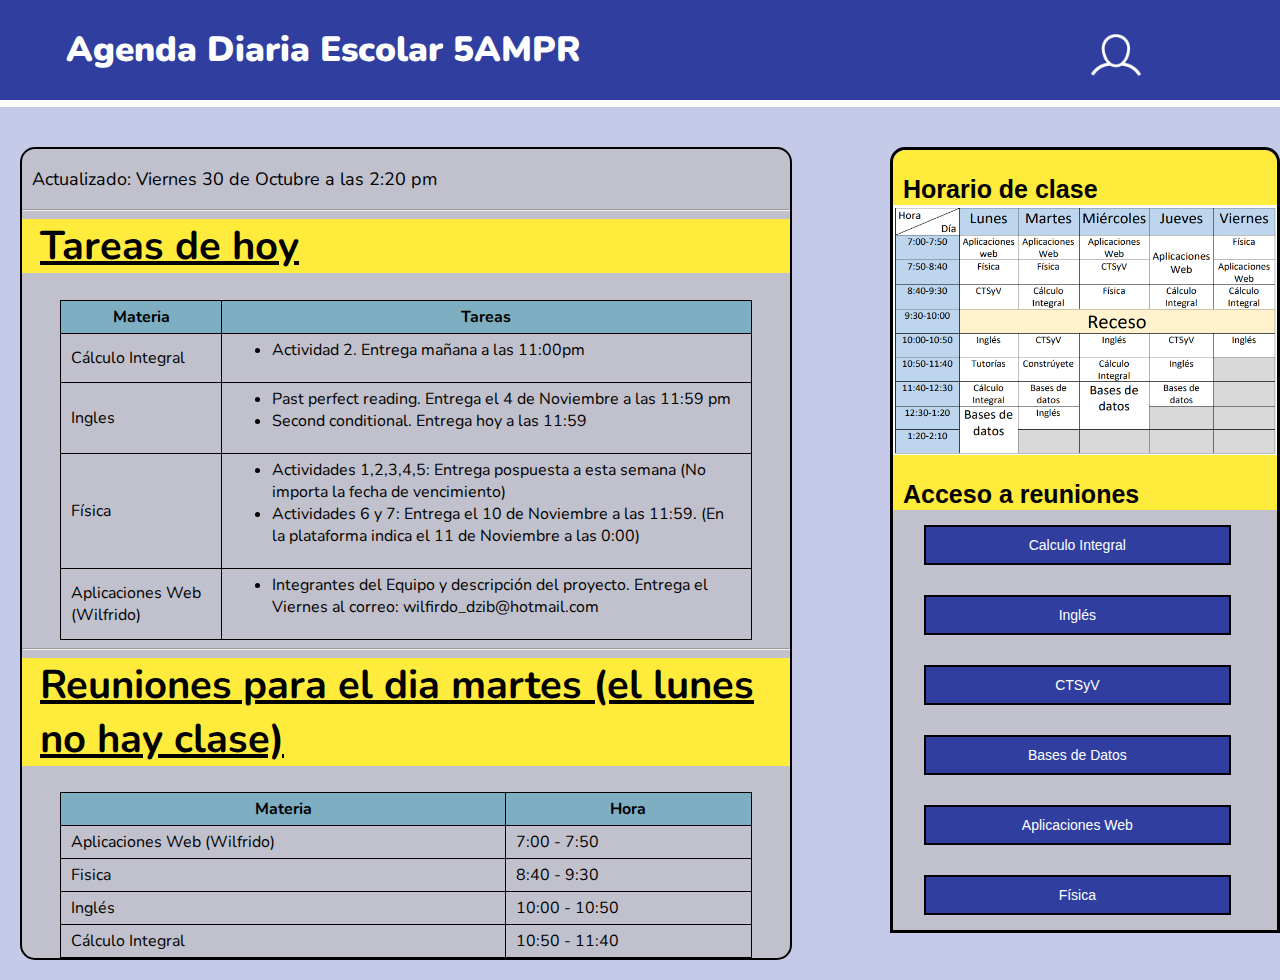
==== index.html @ 918d9d19 "Commit inicial" ====
<html>
    <head>
        <title>Agenda de clases</title>
        <meta charset="utf-8"/>
        <meta name="viewport" content="width=device-width, initial-scale=1"/>
        <link rel="stylesheet" href="css/estilos.css">
        <link rel="stylesheet" href="css/responsive.css"/>
    </head>

    <body>

        <div id="menu">
            <ul class="nav-links">
                <li>Opción 1</li>
                <li>Opción 2</li>
                <li>Opción 3</li>
                <li>Opción 4</li>

            </ul>
        </div>
        
        <div class="cabecera">
            <h1>Agenda Diaria Escolar 5AMPR</h1><br/>
            <div id="opciones"><a href="registro.html"><img src="src/usuario.png"/></a></div>
        </div>

        <section>
            <div class="tabla">
                <p id="hora-actualizacion">Actualizado: Viernes 30 de Octubre a las 2:20 pm</p>
                <hr/>
                <h1 id="tarea">Tareas de hoy</h1>

                <table>
                    <thead>
                        <tr>
                            <th>Materia</th>
                            <th>Tareas</th>
                        </tr>
                    </thead>

                    <tbody>
                        <tr>
                            <td data-titulo="Materia:">Cálculo Integral</td>
                            <td>
                                <ul>
                                    <li>Actividad 2. Entrega mañana a las 11:00pm</li>
                                </ul>
                            </td>
                            
                        </tr>
                        
                        <tr>
                            <td data-titulo="Materia:">Ingles</td>
                            <td>
                                <ul>
                                    <li>Past perfect reading. Entrega el 4 de Noviembre a las 11:59 pm</li>
                                    <li>Second conditional. Entrega hoy a las 11:59</li>
                                </ul>
                            </td>
                        </tr>

                        <tr>
                            <td data-titulo="Materia:">Física</td>
                            <td>
                                <ul>
                                    <li>Actividades 1,2,3,4,5: Entrega pospuesta a esta semana (No importa la fecha de vencimiento)</li>
                                    <li>Actividades 6 y 7: Entrega el 10 de Noviembre a las 11:59. (En la plataforma indica el 11 de Noviembre a las 0:00)</li>
                                </ul>
                            </td>
                        </tr>

                        <tr>
                            <td data-titulo="Materia:">Aplicaciones Web (Wilfrido)</td>
                            <td>
                                <ul>
                                    <li>Integrantes del Equipo y descripción del proyecto. Entrega el Viernes al correo: wilfirdo_dzib@hotmail.com</li>
                                </ul>
                            </td>
                        </tr>
                    </tbody>
                </table>
            </div>

            <hr/>

            <div class="tabla horario">
                <h1 id="horario">Reuniones para el dia martes (el lunes no hay clase)</h1>

                <table>
                    <thead>
                        <tr>
                            <th>Materia</th>
                            <th>Hora</th>
                        </tr>
                    </thead>

                    <tbody>
                        <tr>
                            <td data-titulo="Materia:">Aplicaciones Web (Wilfrido)</td>
                            <td data-titulo="Hora:">7:00 - 7:50</td>
                        </tr>
                        
                        <tr>
                            <td data-titulo="Materia:">Fisica</td>
                            <td data-titulo="Hora:">8:40 - 9:30</td>
                        </tr>
                        
                        <tr>
                            <td data-titulo="Materia:">Inglés</td>
                            <td data-titulo="Hora:">10:00 - 10:50</td>
                        </tr>

                        <tr>
                            <td data-titulo="Materia:">Cálculo Integral</td>
                            <td data-titulo="Hora:">10:50 - 11:40</td>
                        </tr>
                    </tbody>
                </table>
                
            </div>

            <div class="comentarios">
                <h3>Comentarios</h3>
                <p>Deja un comentario u observación</p>

                <form action="">
                    <p class="rotulo-formulario">Nombre</p>
                    <input type="text" class="campo-comentario"/><br/>
                    <p class="rotulo-formulario">Comentario</p>
                    <input type="text" class="campo-comentario"/><br/>
                    <input type="submit" id="boton-comentar" value="Comentar"/>
                </form>
            </div>
        </section>
        
        <aside>
            
            <div class="avisos">
                <h1 id="rotulo-horario">Horario de clase</h1>
                <img src="src/Horario.png" alt="Horario de clase"/>
            </div>

            <div class="avisos">
                <h1 id="rotulo-aviso">Acceso a reuniones</h1>
                <a href="https://cbtis28.ozelot.tech/mod/url/view.php?id=8612" target="_blank">
                    <button>Calculo Integral</button><br>
                </a>

                <a href="https://meet.google.com/xvv-mspb-vdk" target="_blank">
                    <button>Inglés</button><br>
                </a>

                <a href="https://meet.google.com/ahe-gvbh-zai" target="_blank">
                    <button>CTSyV</button><br>
                </a>

                <a href="https://teams.microsoft.com/l/meetup-join/19%3a7afb04ef7bf344259c2c2cd5256b7ef0%40thread.tacv2/1600794274456?context=%7b%22Tid%22%3a%22953420d2-c95e-4f65-9573-b601a94f4390%22%2c%22Oid%22%3a%22742f33cf-2590-4803-8607-9be441eee0a9%22%7d" target="_blank">
                    <button>Bases de Datos</button><br>
                </a>

                <a href="https://us04web.zoom.us/j/72687279739?pwd=RTlaK2lINjhIZFJZajRkUDZXek1Gdz09" target="_blank">
                    <button>Aplicaciones Web</button><br>
                </a>

                <a href="https://meet.jit.si/5ampr---fis05---20-351-salon-virtual" target="_blank">
                    <button>Física</button><br>
                </a>
            </div>
        </aside>

        <footer>
			
        </footer>
        <script src="js/app.js"></script>
    </body>
</html>
---- css/estilos.css ----
@import url('https://fonts.googleapis.com/css2?family=Nunito:wght@600&display=swap');

/*General*/
html, body{
    margin: 0;
    padding:0;
    display: inline;
    background-color: #C5CAE9;
}

form input[type = "text"]{
    width: 80%;
    height: 25px;
    border: 2px solid #05065593;
    border-radius: 4px;
    background-color: #f1f1f1;
    margin: auto 10px;
}

form input[type = "submit"]{
    width: 30%;
    height: 30px;
    text-align: center;
    border: 2.5px solid #232323;
    background-color: #77ff45;
    border-radius: 4px;
    margin-left: 35%;
    margin-top: 20px;
    font-size: medium;
    color: #000;
}

/*Menu*/

#menu{
    position: absolute;
    width: 100%;
    height: 100%;
    background-color: #be8813;
    text-align: center;
    display: none;
}

#menu ul{
    width: 100%;
    height: 80%;
    display: flex;
    flex-direction: column;
    justify-content: space-around;
    margin-left: auto;
    font-family: 'Franklin Gothic Medium', 'Arial Narrow', Arial, sans-serif;
    font-weight: bold;
    list-style:none;
    font-size: 30px;
    
}

#menu ul li{
    cursor: pointer;
    width: auto;
}

/*Cabecera*/
.cabecera{
    width: 100%;
    height: auto;
    display: flex;
    flex-direction: row;
    justify-content: space-between;
    flex-wrap: wrap;
    background-color:  #303F9F;
    font-size: 14px;
    font-family: 'Nunito', sans-serif;
    padding: 3px;
    border-bottom: 7px solid #fff;
    margin-bottom: 20px;
}

.cabecera  #opciones{
    opacity: 1;
}

.cabecera h1{
    color: #fff;
    font-weight: 900;
    font-size: 35px;
    text-align: center;
    width: 50%;
}

.cabecera #opciones{
    width: 50%;
}

.cabecera #opciones img{
    width: 50px;
    height: 50px;
    padding-top: 3vh;
    margin-left: 70%;
    cursor: pointer;
    /*display: none;*/
}

.cabecera p{
    height: 4vh;
    width: 100vw;
    margin-top: 6px;
    margin-left: -4px;
    padding-left: 4px;
    background-color: #FFEB3B ;
    color: #222;
    font-weight: bold;
    font-size: 16px;
    
}



/*Seccion principal de la tabla*/

section{
    float: left;
    background-color: #BDBDBDaa;
    margin: 20px;
    width: 60%;
    border: 2px solid #000;
    border-radius: 15px;
    height: auto;
    font-family: 'Nunito', sans-serif ;
}

section h1{
    font-size: 40px;
    padding-left: 18px;
    margin-top: 0;
    text-decoration: underline;
    color: #000;
    background-color: #FFEB3B;
    font-weight: 700;
}

section table{
    border-collapse: collapse;
    margin: auto;
    width: 90%;
}

td, th{
    padding: 5px 10px;
    width: auto;
    height: auto;
    border: 1px solid #000;
}

table thead{
    background-color: #1a90b466;
}
/*sección principal de la caja de comentarios*/

section .comentarios{
    width: 80%;
    height: auto;
    margin: 15px auto;
    display: none;
    background-color: #be881340;
    border: 4px solid #020202;
    border-radius: 10px;
    background-color: #e1e1e1;
}

section #hora-actualizacion{
    color: #000;
    font-size: 18px;
    padding-left: 10px;
}

section .comentarios h3{
    margin-top: 0;
    font-size: 30px;
    font-weight: 600;
    color: #222;
    padding-left: 20px;
    background-color: #77ff45;
}

section .comentarios .rotulo-formulario{
    font-size: 20px;
    font-weight: bold;
    padding-left: 15px;
    color: #be8813;
}

/*barra lateral aside*/

aside{
    font-family: 'Franklin Gothic Medium', 'Arial Narrow', Arial, sans-serif;
    display: block;
    width: 35%;
    height: auto;
    margin-top: 20px;
    float: right;
    border: 3px solid #000;
    border-top-left-radius: 15px;
    border-top-right-radius: 15px;
    background-color: #BDBDBDaa;
    text-align: left;
    width: 30%;
}

aside button{
    width: 80%;
    min-width: auto;
    height: 40px;
    color: #fff;
    background-color: #303F9F;
    border: 2px solid #000;
    margin: 15px 8%;
    font-size: 14px;
    cursor: pointer;
}

aside p{
    padding: 15px;
}

aside h1{
    margin: 0;
    height: 30px;
    padding-top: 25px;
    padding-left: 10px;
    font-size: 25px;
    text-align: left;
    background-color: #FFEB3B;
}

aside #rotulo-horario{
    border-top-left-radius: 13px;
    border-top-right-radius: 13px;
}

aside .avisos{
    height: auto;
}


aside img{
    width: 100%;
    height: 250px;
}
---- css/responsive.css ----
/*Media Queries (Diseño responsive)*/

@media( max-width : 440px)
{
    /*Diseño responive de la tabla*/
    table{
        width: 100%;
    }

    table tr{
        display: flex;
        flex-direction: column;
        padding: 1em;
        margin-bottom: 1em;
    }   
  
    table thead{
        display: none;
    }
  
    table td[data-titulo]{
        display: flex;
    }
  
    table td[data-titulo]::before{
        content: attr(data-titulo);
        width: 80px;
        font-weight: bolder;
        font-size: 18px;
        text-align: center;
    }
  
    table td[data-titulo = "Materia:"]::before{
        content: none;
    }
  
    table td[data-titulo = "Materia:"]{
        color: #fff;
      background-color: #303F9F;
      }

    /*Acomodacion de las secciones (Uno debajo del otro)*/
    section{
        width:80%;
        float: none;
        margin: auto;
        margin-bottom: 20px;
    }

    aside{
        width: 80%;
        position: relative;
        float: none;
        margin: auto;
    }

    /*Titulos y cabeceras*/
    .cabeceras{
        width: 100vw;
    }

    .cabecera h1{
        font-size: 18px;
    }

    #horario, #tarea{
        font-size: 20px;
    }
}
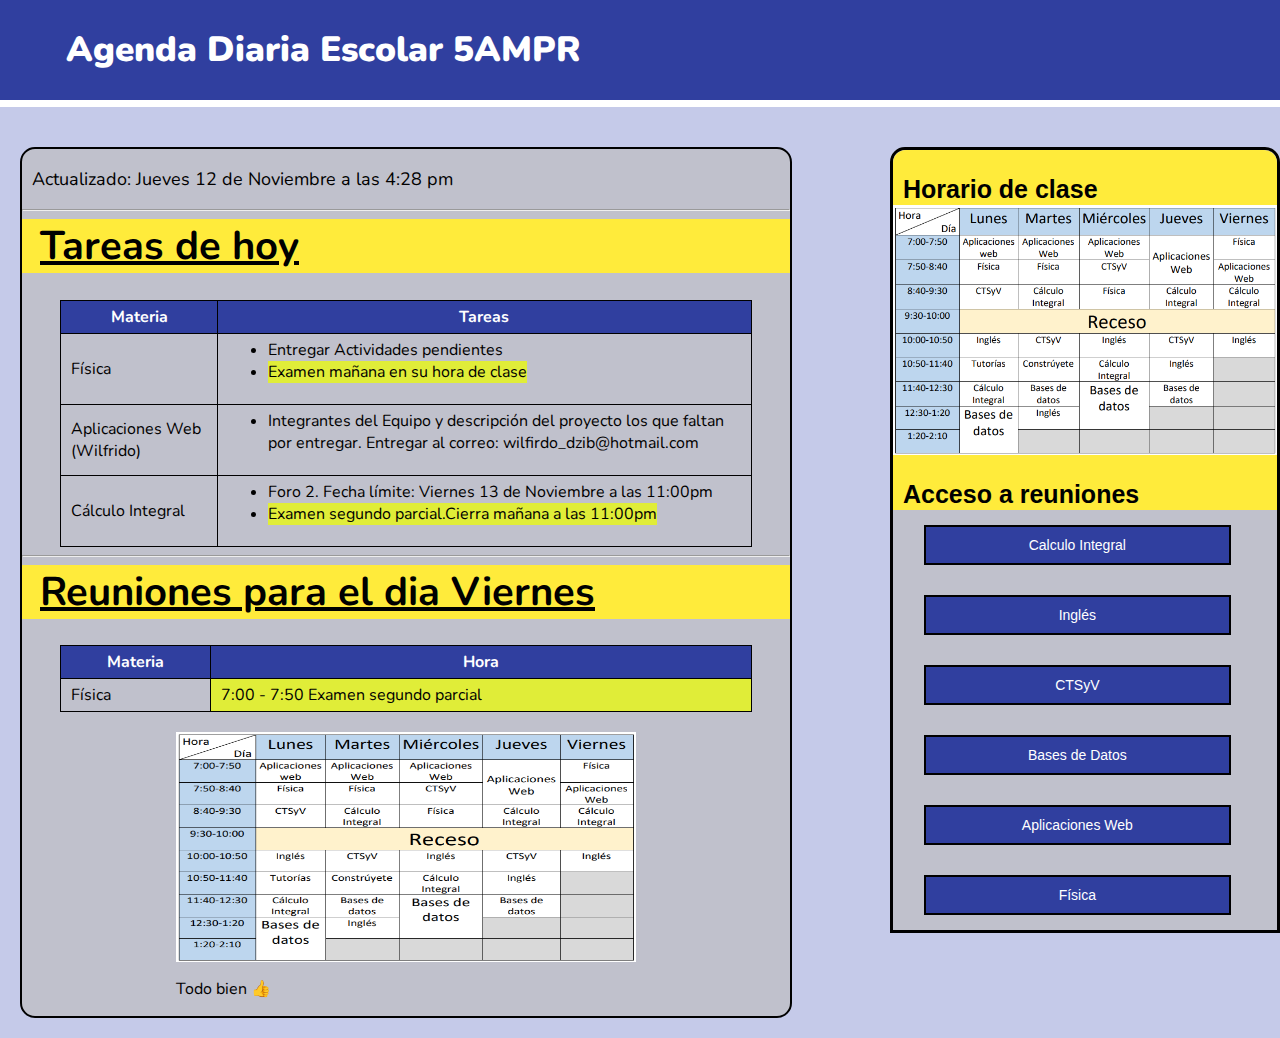
==== commit 6cb0d265: "Integracion de bases de datos" ====
--- a/index.html
+++ b/index.html
@@ -21,15 +21,14 @@
         
         <div class="cabecera">
             <h1>Agenda Diaria Escolar 5AMPR</h1><br/>
-            <div id="opciones"><a href="registro.html"><img src="src/usuario.png"/></a></div>
+            <div id="opciones" style ="opacity: 0;"><a href="registro.html"><img src="src/usuario.png"/></a></div>
         </div>
 
         <section>
             <div class="tabla">
-                <p id="hora-actualizacion">Actualizado: Viernes 30 de Octubre a las 2:20 pm</p>
+                <p id="hora-actualizacion">Actualizado: Jueves 12 de Noviembre a las 4:28 pm</p>
                 <hr/>
                 <h1 id="tarea">Tareas de hoy</h1>
-
                 <table>
                     <thead>
                         <tr>
@@ -40,31 +39,11 @@
 
                     <tbody>
                         <tr>
-                            <td data-titulo="Materia:">Cálculo Integral</td>
-                            <td>
-                                <ul>
-                                    <li>Actividad 2. Entrega mañana a las 11:00pm</li>
-                                </ul>
-                            </td>
-                            
-                        </tr>
-                        
-                        <tr>
-                            <td data-titulo="Materia:">Ingles</td>
-                            <td>
-                                <ul>
-                                    <li>Past perfect reading. Entrega el 4 de Noviembre a las 11:59 pm</li>
-                                    <li>Second conditional. Entrega hoy a las 11:59</li>
-                                </ul>
-                            </td>
-                        </tr>
-
-                        <tr>
                             <td data-titulo="Materia:">Física</td>
                             <td>
                                 <ul>
-                                    <li>Actividades 1,2,3,4,5: Entrega pospuesta a esta semana (No importa la fecha de vencimiento)</li>
-                                    <li>Actividades 6 y 7: Entrega el 10 de Noviembre a las 11:59. (En la plataforma indica el 11 de Noviembre a las 0:00)</li>
+                                    <li>Entregar Actividades pendientes</li>
+                                    <li><span class="examen">Examen mañana en su hora de clase</span></li>
                                 </ul>
                             </td>
                         </tr>
@@ -73,7 +52,17 @@
                             <td data-titulo="Materia:">Aplicaciones Web (Wilfrido)</td>
                             <td>
                                 <ul>
-                                    <li>Integrantes del Equipo y descripción del proyecto. Entrega el Viernes al correo: wilfirdo_dzib@hotmail.com</li>
+                                    <li>Integrantes del Equipo y descripción del proyecto los que faltan por entregar. Entregar al correo: wilfirdo_dzib@hotmail.com</li>
+                                </ul>
+                            </td>
+                        </tr>
+                        
+                        <tr>
+                            <td data-titulo="Materia:">Cálculo Integral</td>
+                            <td>
+                                <ul>
+                                    <li>Foro 2. Fecha límite: Viernes 13 de Noviembre a las 11:00pm</li>
+                                    <li><span class="examen">Examen segundo parcial.Cierra mañana a las 11:00pm </span></li>
                                 </ul>
                             </td>
                         </tr>
@@ -84,7 +73,7 @@
             <hr/>
 
             <div class="tabla horario">
-                <h1 id="horario">Reuniones para el dia martes (el lunes no hay clase)</h1>
+                <h1 id="horario">Reuniones para el dia Viernes</h1>
 
                 <table>
                     <thead>
@@ -96,23 +85,8 @@
 
                     <tbody>
                         <tr>
-                            <td data-titulo="Materia:">Aplicaciones Web (Wilfrido)</td>
-                            <td data-titulo="Hora:">7:00 - 7:50</td>
-                        </tr>
-                        
-                        <tr>
-                            <td data-titulo="Materia:">Fisica</td>
-                            <td data-titulo="Hora:">8:40 - 9:30</td>
-                        </tr>
-                        
-                        <tr>
-                            <td data-titulo="Materia:">Inglés</td>
-                            <td data-titulo="Hora:">10:00 - 10:50</td>
-                        </tr>
-
-                        <tr>
-                            <td data-titulo="Materia:">Cálculo Integral</td>
-                            <td data-titulo="Hora:">10:50 - 11:40</td>
+                            <td data-titulo="Materia:">Física</td>
+                            <td data-titulo="Hora:" class="examen">7:00 - 7:50 Examen segundo parcial</td>
                         </tr>
                     </tbody>
                 </table>
@@ -130,6 +104,11 @@
                     <input type="text" class="campo-comentario"/><br/>
                     <input type="submit" id="boton-comentar" value="Comentar"/>
                 </form>
+            </div>
+            
+            <div class="observacion_final">
+            <img src="src/Horario.png" alt="perro"/>
+            <p>Todo bien 👍</p>
             </div>
         </section>
         
--- a/css/estilos.css
+++ b/css/estilos.css
@@ -153,7 +153,8 @@
 }
 
 table thead{
-    background-color: #1a90b466;
+    background-color: #303F9F;
+    color: white;
 }
 /*sección principal de la caja de comentarios*/
 
@@ -162,7 +163,6 @@
     height: auto;
     margin: 15px auto;
     display: none;
-    background-color: #be881340;
     border: 4px solid #020202;
     border-radius: 10px;
     background-color: #e1e1e1;
@@ -248,3 +248,19 @@
     height: 250px;
 }
 
+/*Importancia*/
+.examen{
+    background-color: #e6f51dd7;
+    
+}
+
+.observacion_final{
+    width: 60%;
+    margin: auto;
+    padding-top: 20px;
+}
+
+.observacion_final img{
+    width: 100%;
+    height: 230px;
+}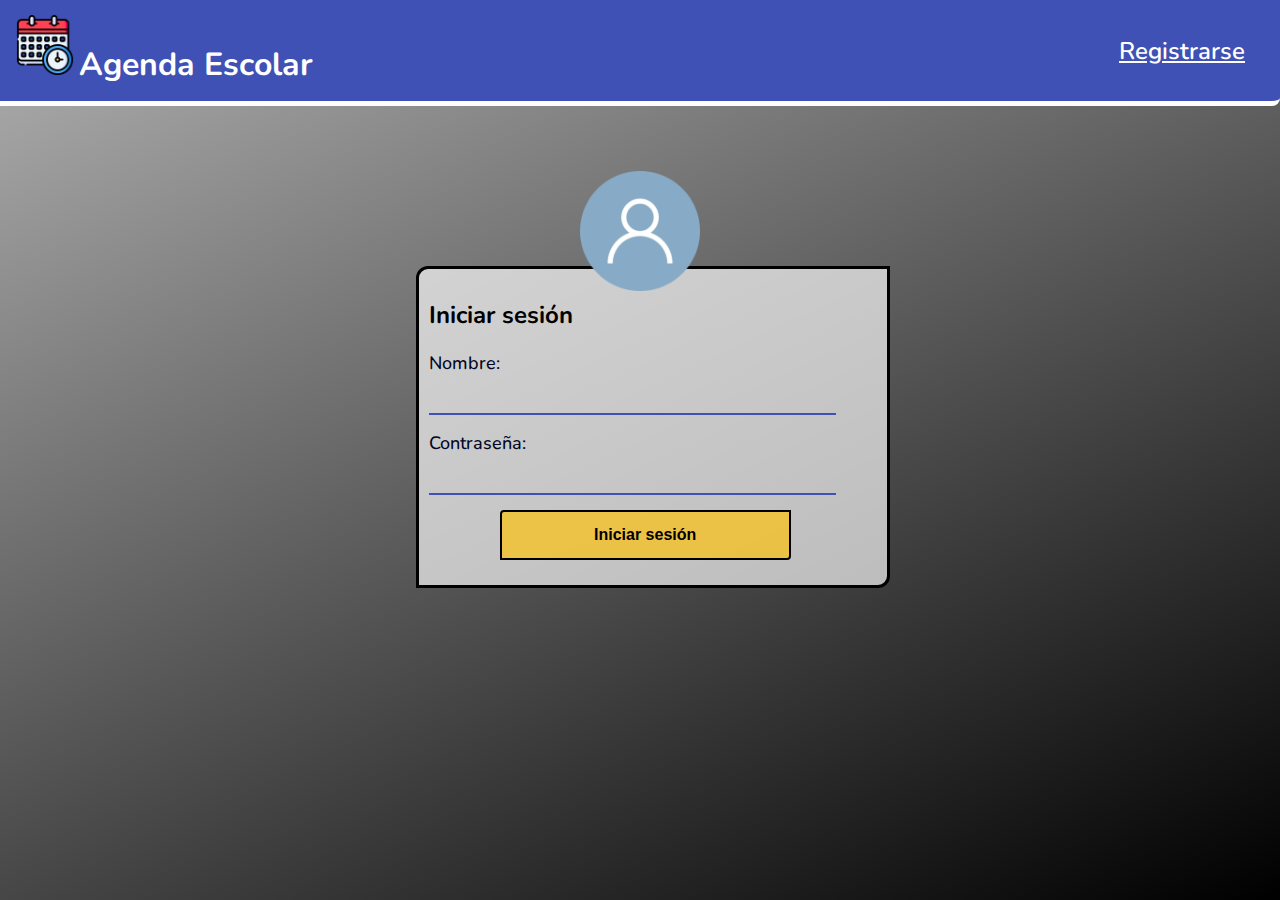
==== commit 5e07a2ce: "Inicio segunda version" ====
--- a/index.html
+++ b/index.html
@@ -1,155 +1,47 @@
-<html>
+<!DOCTYPE html>
+<html lang="es">
     <head>
-        <title>Agenda de clases</title>
-        <meta charset="utf-8"/>
-        <meta name="viewport" content="width=device-width, initial-scale=1"/>
-        <link rel="stylesheet" href="css/estilos.css">
-        <link rel="stylesheet" href="css/responsive.css"/>
+        <meta charset="UTF-8">
+        <meta name="viewport" content="width=device-width, initial-scale=1.0">
+        <title>Iniciar sesión en la Agenda Escolar</title>
+        <link rel="stylesheet" href="css/login.css">
+        
     </head>
 
     <body>
+        <header>
+            <div class="logo">
+                <img src="src/calendario.png" alt="icono"/>
+                <h1>Agenda Escolar</h1>
+            </div>
 
-        <div id="menu">
-            <ul class="nav-links">
-                <li>Opción 1</li>
-                <li>Opción 2</li>
-                <li>Opción 3</li>
-                <li>Opción 4</li>
-
-            </ul>
-        </div>
-        
-        <div class="cabecera">
-            <h1>Agenda Diaria Escolar 5AMPR</h1><br/>
-            <div id="opciones" style ="opacity: 0;"><a href="registro.html"><img src="src/usuario.png"/></a></div>
-        </div>
+            <div class="caja-registro">
+                <a href="registro.html">Registrarse</a>
+            </div>
+        </header>
 
         <section>
-            <div class="tabla">
-                <p id="hora-actualizacion">Actualizado: Jueves 12 de Noviembre a las 4:28 pm</p>
-                <hr/>
-                <h1 id="tarea">Tareas de hoy</h1>
-                <table>
-                    <thead>
-                        <tr>
-                            <th>Materia</th>
-                            <th>Tareas</th>
-                        </tr>
-                    </thead>
+            <div class="caja-sesion">
+                <img src="src/usuario.png" width="60"/>
+                <form action="php/sesion.php" method="POST">
+                    <h2>Iniciar sesión</h2>
+                    <div class="usuario">
+                        <p><span class="titulo-campo">Nombre:</span></p>
+                        <input type="text" placeholder="" id="user-field"/>
+                    </div>
 
-                    <tbody>
-                        <tr>
-                            <td data-titulo="Materia:">Física</td>
-                            <td>
-                                <ul>
-                                    <li>Entregar Actividades pendientes</li>
-                                    <li><span class="examen">Examen mañana en su hora de clase</span></li>
-                                </ul>
-                            </td>
-                        </tr>
+                    <div class="password">
+                        <p><span class="titulo-campo">Contraseña:</span></p>
+                        <input type="password" name="password" id="password-field"/>
+                    </div>
 
-                        <tr>
-                            <td data-titulo="Materia:">Aplicaciones Web (Wilfrido)</td>
-                            <td>
-                                <ul>
-                                    <li>Integrantes del Equipo y descripción del proyecto los que faltan por entregar. Entregar al correo: wilfirdo_dzib@hotmail.com</li>
-                                </ul>
-                            </td>
-                        </tr>
-                        
-                        <tr>
-                            <td data-titulo="Materia:">Cálculo Integral</td>
-                            <td>
-                                <ul>
-                                    <li>Foro 2. Fecha límite: Viernes 13 de Noviembre a las 11:00pm</li>
-                                    <li><span class="examen">Examen segundo parcial.Cierra mañana a las 11:00pm </span></li>
-                                </ul>
-                            </td>
-                        </tr>
-                    </tbody>
-                </table>
-            </div>
-
-            <hr/>
-
-            <div class="tabla horario">
-                <h1 id="horario">Reuniones para el dia Viernes</h1>
-
-                <table>
-                    <thead>
-                        <tr>
-                            <th>Materia</th>
-                            <th>Hora</th>
-                        </tr>
-                    </thead>
-
-                    <tbody>
-                        <tr>
-                            <td data-titulo="Materia:">Física</td>
-                            <td data-titulo="Hora:" class="examen">7:00 - 7:50 Examen segundo parcial</td>
-                        </tr>
-                    </tbody>
-                </table>
-                
-            </div>
-
-            <div class="comentarios">
-                <h3>Comentarios</h3>
-                <p>Deja un comentario u observación</p>
-
-                <form action="">
-                    <p class="rotulo-formulario">Nombre</p>
-                    <input type="text" class="campo-comentario"/><br/>
-                    <p class="rotulo-formulario">Comentario</p>
-                    <input type="text" class="campo-comentario"/><br/>
-                    <input type="submit" id="boton-comentar" value="Comentar"/>
+                    <button type="submit">Iniciar sesión</button>
                 </form>
             </div>
-            
-            <div class="observacion_final">
-            <img src="src/Horario.png" alt="perro"/>
-            <p>Todo bien 👍</p>
-            </div>
-        </section>
-        
-        <aside>
-            
-            <div class="avisos">
-                <h1 id="rotulo-horario">Horario de clase</h1>
-                <img src="src/Horario.png" alt="Horario de clase"/>
-            </div>
-
-            <div class="avisos">
-                <h1 id="rotulo-aviso">Acceso a reuniones</h1>
-                <a href="https://cbtis28.ozelot.tech/mod/url/view.php?id=8612" target="_blank">
-                    <button>Calculo Integral</button><br>
-                </a>
-
-                <a href="https://meet.google.com/xvv-mspb-vdk" target="_blank">
-                    <button>Inglés</button><br>
-                </a>
-
-                <a href="https://meet.google.com/ahe-gvbh-zai" target="_blank">
-                    <button>CTSyV</button><br>
-                </a>
-
-                <a href="https://teams.microsoft.com/l/meetup-join/19%3a7afb04ef7bf344259c2c2cd5256b7ef0%40thread.tacv2/1600794274456?context=%7b%22Tid%22%3a%22953420d2-c95e-4f65-9573-b601a94f4390%22%2c%22Oid%22%3a%22742f33cf-2590-4803-8607-9be441eee0a9%22%7d" target="_blank">
-                    <button>Bases de Datos</button><br>
-                </a>
-
-                <a href="https://us04web.zoom.us/j/72687279739?pwd=RTlaK2lINjhIZFJZajRkUDZXek1Gdz09" target="_blank">
-                    <button>Aplicaciones Web</button><br>
-                </a>
-
-                <a href="https://meet.jit.si/5ampr---fis05---20-351-salon-virtual" target="_blank">
-                    <button>Física</button><br>
-                </a>
-            </div>
-        </aside>
+       </section>
 
         <footer>
-			
-        </footer>
-        <script src="js/app.js"></script>
+            
+        </footer> 
     </body>
 </html>--- a/css/login.css
+++ b/css/login.css
@@ -0,0 +1,122 @@
+@import url('https://fonts.googleapis.com/css2?family=Nunito:wght@600&display=swap');
+
+html, body{
+    margin: 0;
+    padding: 0;
+    width: 100vw;
+    height: 100%;
+    font-family: 'Nunito', sans-serif;
+    /* background-color: #BDBDBD; */
+    background: rgb(177,177,177);
+    background: linear-gradient(155deg, rgba(177,177,177,1) 0%, rgba(0,0,0,1) 100%);
+}
+
+/* Estilos de la cabecera */
+header{
+    width: 100%;
+    height: auto;
+    margin-bottom: 20px;
+    display: flex;
+    flex-direction: row;
+    justify-content: space-between;
+    background-color: #3F51B5;
+    border-bottom: 5px solid #fff;
+    border-bottom-right-radius: 8px;
+}
+
+.logo{
+    width: auto;
+    padding: 15px;
+}
+
+.logo img{
+    width: 60px;
+    height: 60px;
+}
+
+.logo h1{
+    display: inline;
+    color: #fff;
+}
+
+.caja-registro{
+    align-self: center;
+    padding: 15px;
+}
+
+.caja-registro a{
+    padding-right: 20px;
+    padding-top: 10px;
+    color: #fff;
+    text-decoration: underline;
+    font-size: 24px;
+    font-weight: 600;
+}
+/* Seccion de login */
+section{
+    width: 100%;
+    display: flex;
+    flex-direction: row;
+    justify-content: center;
+}
+
+.caja-sesion{
+    width: 50%;
+    margin-top: 10px;
+    height: auto;
+}
+
+.caja-sesion img{
+    display: block;
+    margin: auto;
+    width: 120px;
+    transform: translateY(35px);
+    z-index: 1;
+}
+
+form{
+    width: 70%;
+    height: auto;
+    margin: 10px 15%;
+    border: 3px solid #000;
+    padding: 10px;
+    border-top-left-radius: 12px;
+    border-bottom-right-radius: 12px;
+    background-color: #ffffffaa;
+}
+
+form input{
+    width: 90%;
+    height: 2.1ex;
+    border: none;
+    border-bottom: 2px solid #3F51B5;
+    font-size: 18px;
+    background-color: transparent;
+}
+
+
+form button{
+    margin-top: 15px;
+    margin: 15px 15.75%;
+    border: 2px solid #000;
+    border-top-left-radius: 4px;
+    border-bottom-right-radius: 4px;
+    width: 65%;
+    height: 50px;
+    color: #000;
+    background-color: #FFC107aa;
+    font-size: 16px;
+    font-weight: bolder;
+}
+
+form button:hover{
+    border: 2px solid #101010;
+    color: #010101;
+    background-color: #ffc107dc;
+}
+
+.titulo-campo{
+    font-size: 18px;
+    color: #010624;
+    font-weight: 500;
+}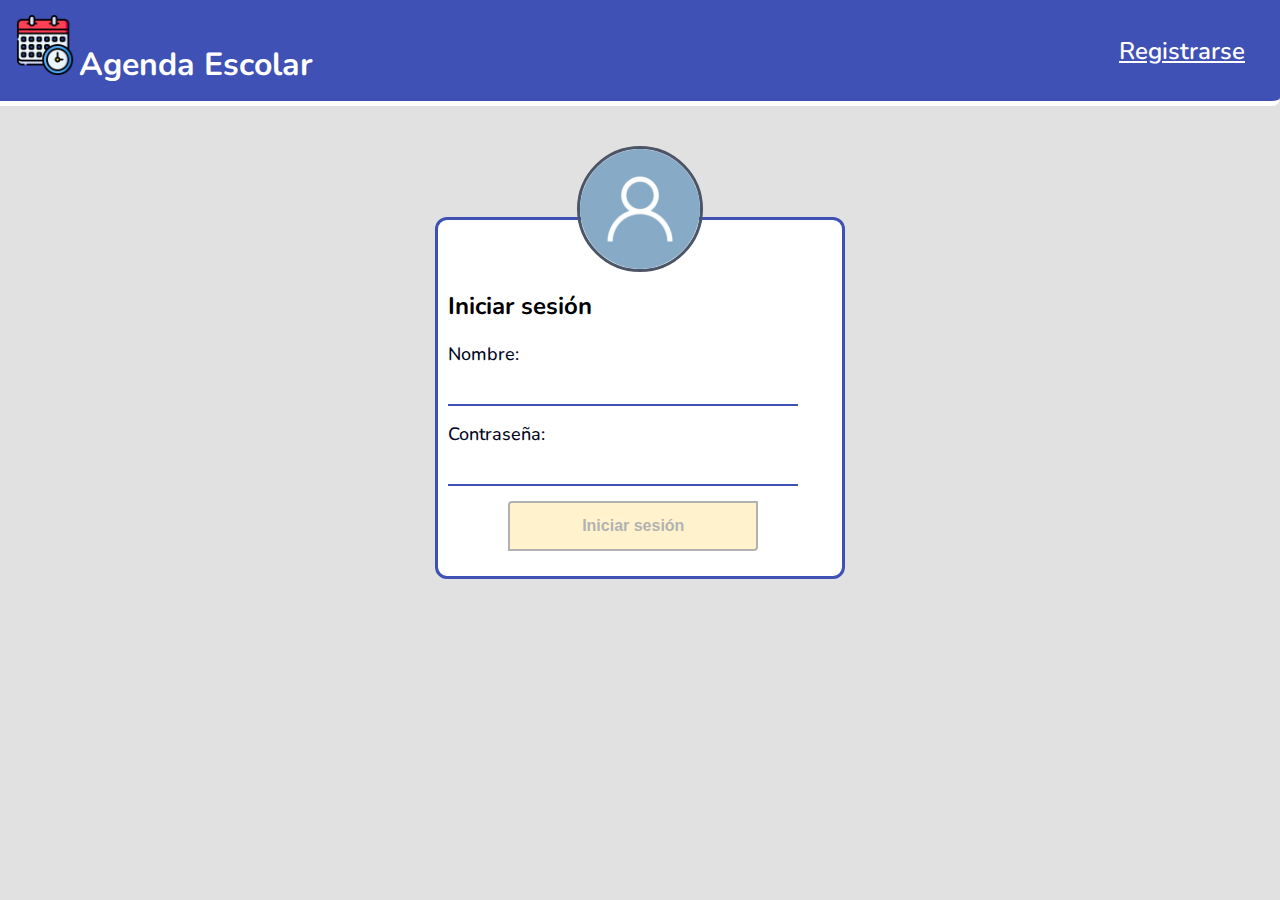
==== commit 6b951494: "Scripts para formularios" ====
--- a/index.html
+++ b/index.html
@@ -5,7 +5,7 @@
         <meta name="viewport" content="width=device-width, initial-scale=1.0">
         <title>Iniciar sesión en la Agenda Escolar</title>
         <link rel="stylesheet" href="css/login.css">
-        
+        <link rel="stylesheet" href="css/responsive/index.css">
     </head>
 
     <body>
@@ -35,7 +35,7 @@
                         <input type="password" name="password" id="password-field"/>
                     </div>
 
-                    <button type="submit">Iniciar sesión</button>
+                    <button type="submit" id="submit">Iniciar sesión</button>
                 </form>
             </div>
        </section>
@@ -43,5 +43,7 @@
         <footer>
             
         </footer> 
+
+        <script src="js/formularios.js"></script>
     </body>
 </html>--- a/css/login.css
+++ b/css/login.css
@@ -1,42 +1,12 @@
 @import url('https://fonts.googleapis.com/css2?family=Nunito:wght@600&display=swap');
-
+@import url('cabecera.css');
 html, body{
     margin: 0;
     padding: 0;
     width: 100vw;
     height: 100%;
     font-family: 'Nunito', sans-serif;
-    /* background-color: #BDBDBD; */
-    background: rgb(177,177,177);
-    background: linear-gradient(155deg, rgba(177,177,177,1) 0%, rgba(0,0,0,1) 100%);
-}
-
-/* Estilos de la cabecera */
-header{
-    width: 100%;
-    height: auto;
-    margin-bottom: 20px;
-    display: flex;
-    flex-direction: row;
-    justify-content: space-between;
-    background-color: #3F51B5;
-    border-bottom: 5px solid #fff;
-    border-bottom-right-radius: 8px;
-}
-
-.logo{
-    width: auto;
-    padding: 15px;
-}
-
-.logo img{
-    width: 60px;
-    height: 60px;
-}
-
-.logo h1{
-    display: inline;
-    color: #fff;
+    background: #e1e1e1;
 }
 
 .caja-registro{
@@ -64,25 +34,28 @@
     width: 50%;
     margin-top: 10px;
     height: auto;
+    transform: translateY(-55px);
 }
 
 .caja-sesion img{
     display: block;
     margin: auto;
     width: 120px;
-    transform: translateY(35px);
+    transform: translateY(65px);
+    border-radius: 50%;
+    border: 3px solid #4b5567;
     z-index: 1;
 }
 
 form{
-    width: 70%;
+    width: 60%;
     height: auto;
-    margin: 10px 15%;
-    border: 3px solid #000;
+    margin: 10px auto;
+    border: 3px solid #3f51b5;
     padding: 10px;
-    border-top-left-radius: 12px;
-    border-bottom-right-radius: 12px;
-    background-color: #ffffffaa;
+    padding-top: 50px;
+    border-radius: 12px;
+    background-color: #ffffff;
 }
 
 form input{
@@ -92,6 +65,11 @@
     border-bottom: 2px solid #3F51B5;
     font-size: 18px;
     background-color: transparent;
+}
+
+form input:active{
+    background-color: #ebebeb;
+    border-bottom: 2px solid #000000;
 }
 
 
--- a/css/responsive/index.css
+++ b/css/responsive/index.css
@@ -0,0 +1,40 @@
+/* Página de inicio responsiva */
+
+@media (max-width: 500px) and (orientation: portrait){
+
+    /* CABECERA RESPONSIVA */
+
+    header{
+        max-height: 70px;
+    }
+
+    .logo{
+        display: flex;
+        align-items: center;
+    }
+    .logo h1{
+        font-size: 18px;
+        padding-left: 3px;
+    }
+
+    .logo img{
+        width: 30px;
+        height: 30px;
+    }
+
+    .caja-registro a{
+        font-size: 14px;
+    }
+
+    /* CAJA DE REGISTRO */
+
+    .caja-sesion{
+        width: 115%;
+        font-size: 14px;
+    }
+
+    .caja-sesion img{
+        width: 90px;
+        height: 90px;
+    }
+}
